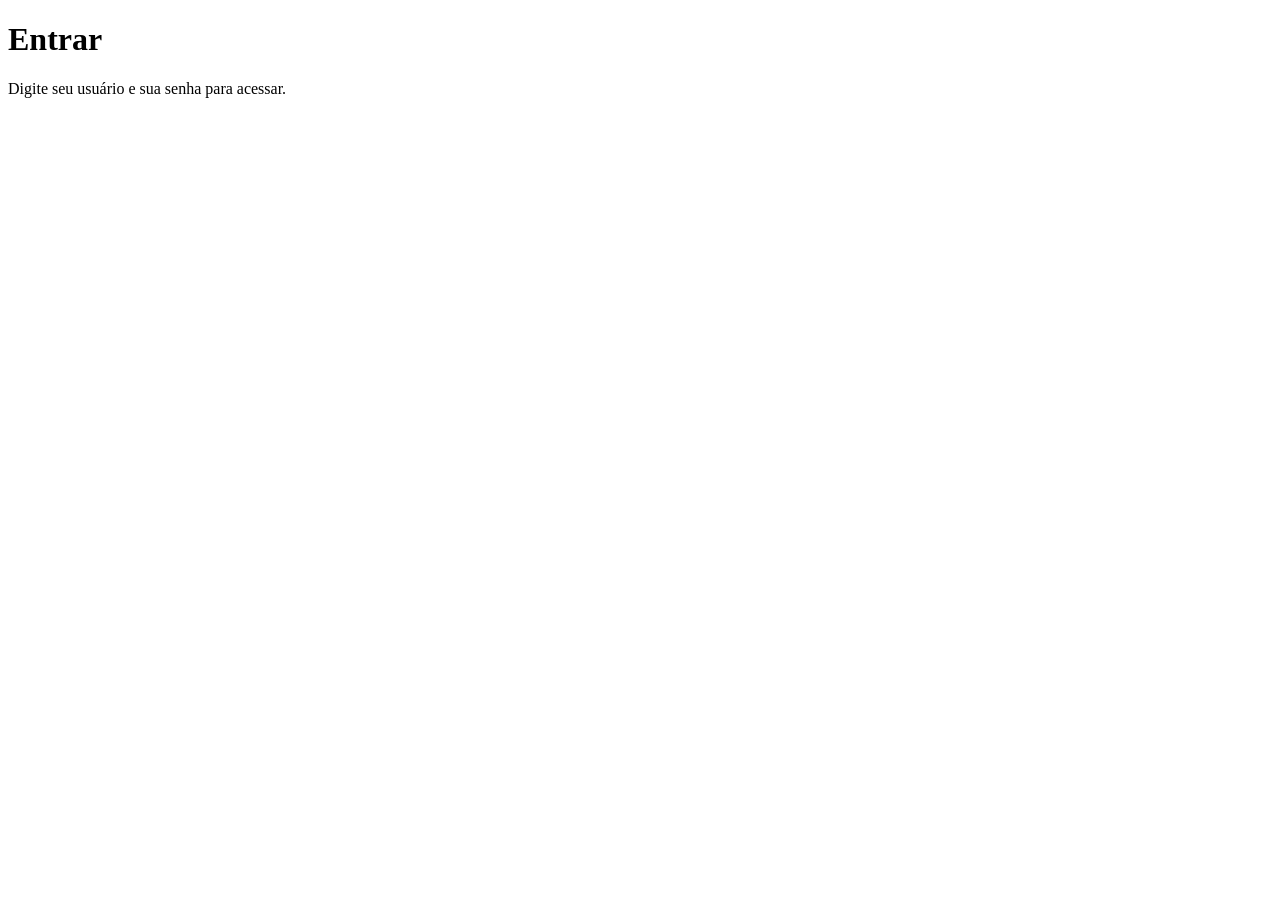
==== Aula04/index.html @ 82fd2f0d "Update index.html" ====
<!DOCTYPE html>
<html lang="pt-BR">
    <head>
        <meta charset="UTF-8">
        <meta name="viewport" content="width=device-width, initial-scale=1.0">
        <title>Entrar no Sistema de Login</title>
        <!-- 
            Bloco de Comentário em HTML
            Commun inclir o Link para o arquivo CSS externo
            E o Script JavaScript externo, se necessário
         -->
            <link rel="stylesheet" href="css/style.css">
            <script script src="js/script.js"></script>
    </head>
    
    <body>
        <main class="cartao">

            <header>
                <h1>Entrar</h1>
                <p class="descricao">Digite seu usuário e sua senha para acessar.</p>
            </header>

            <form id="form-login">

                <div class="campo">
                    
                </div>

                <div class="campo">
                
                </div>

            </form>

        </main>
        
    </body>

</html>
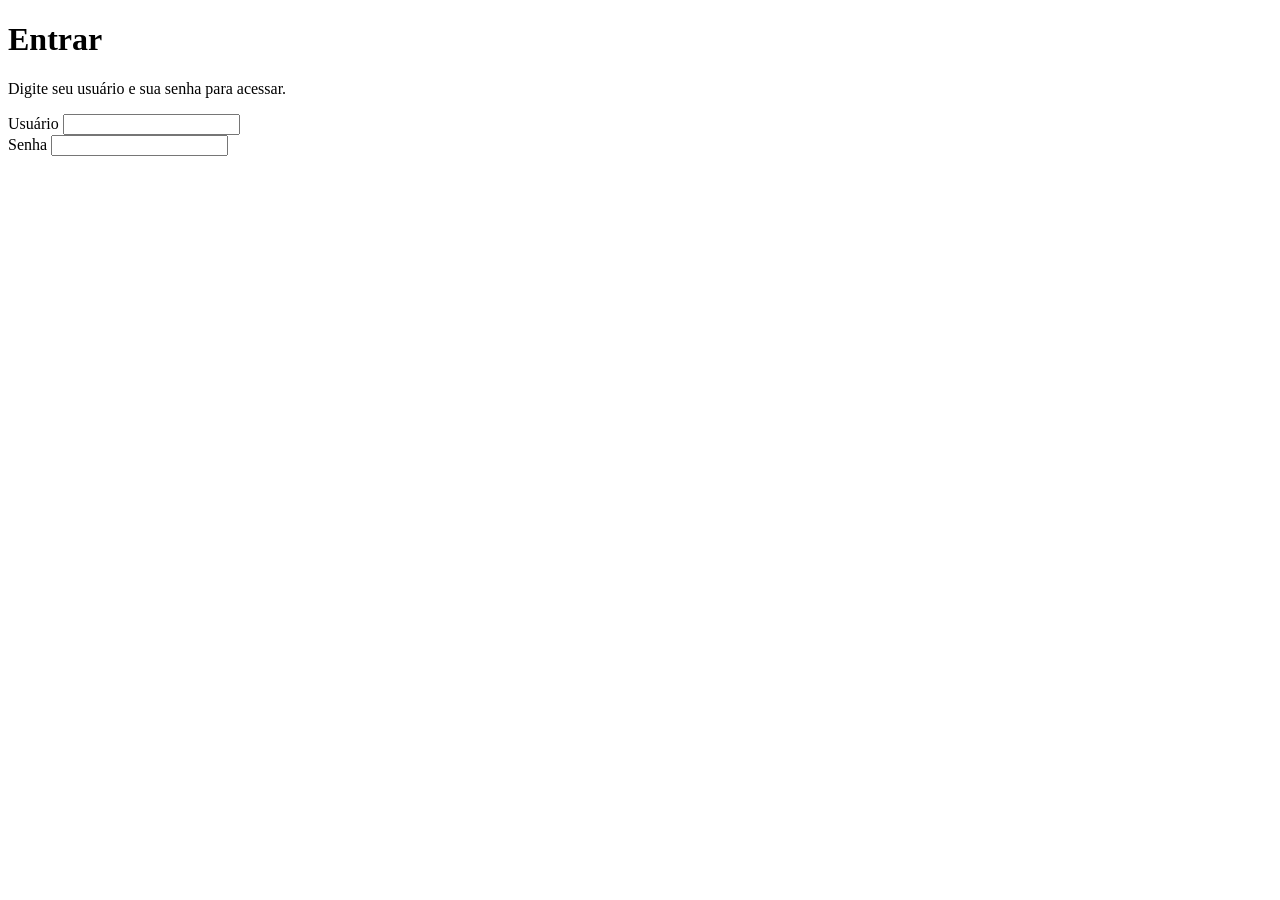
==== commit df9f49ae: "Update index.html" ====
--- a/Aula04/index.html
+++ b/Aula04/index.html
@@ -22,19 +22,21 @@
             </header>
 
             <form id="form-login">
-
+                <!-- Usuário -->
                 <div class="campo">
-                    
+                    <label for="usuario">Usuário</label>
+                    <input type="text" id="usuario" name="usuario" autocomplete="username" required>
                 </div>
 
                 <div class="campo">
-                
+                    <label for="senha">Senha</label>
+                    <input type="password" id="senha" name="senha" autocomplete="current-password" required>
                 </div>
 
             </form>
 
         </main>
-        
+
     </body>
 
 </html>
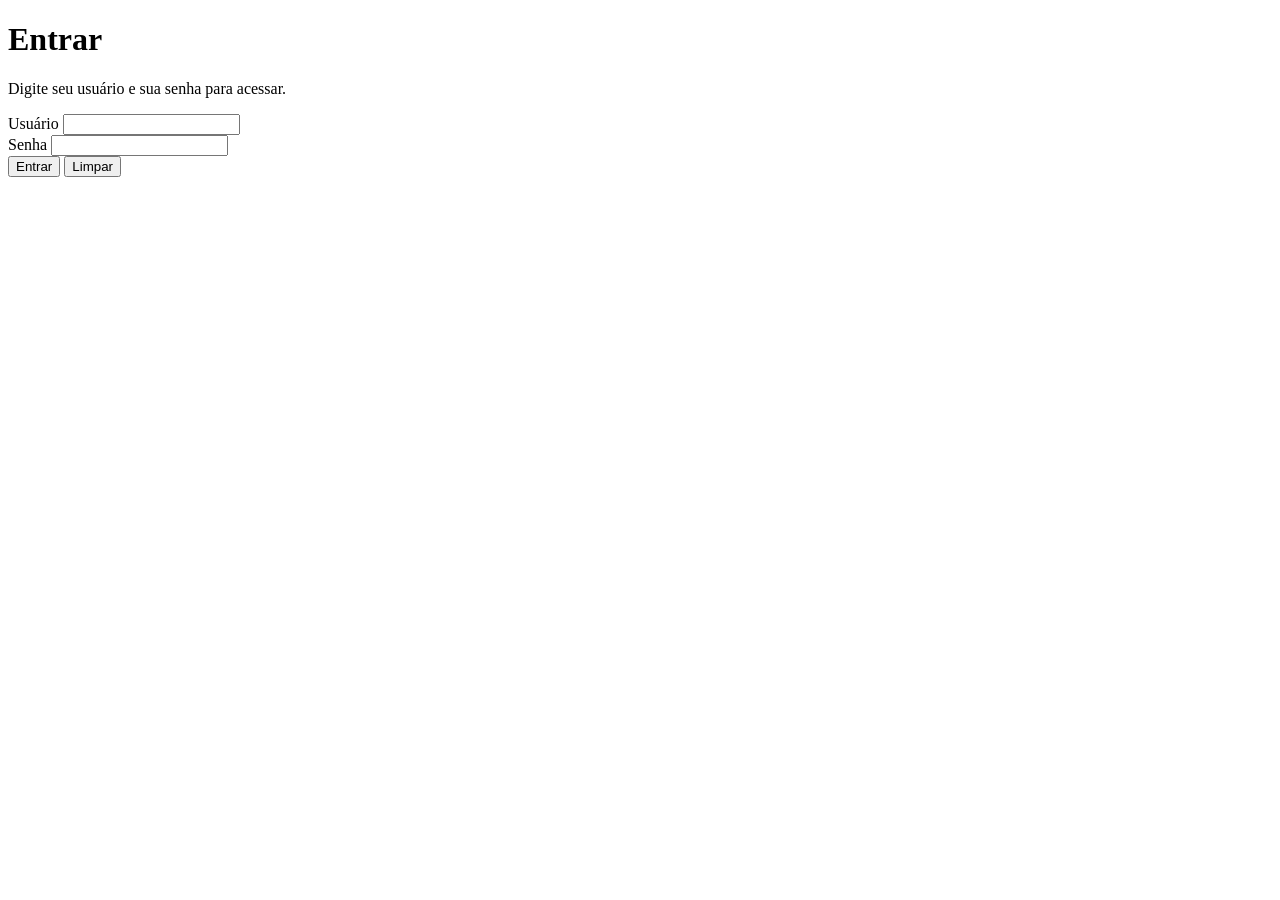
==== commit d3acad44: "Update index.html" ====
--- a/Aula04/index.html
+++ b/Aula04/index.html
@@ -32,7 +32,10 @@
                     <label for="senha">Senha</label>
                     <input type="password" id="senha" name="senha" autocomplete="current-password" required>
                 </div>
-
+                <button type="submit">Entrar</button>
+                <button type="reset">Limpar</button>
+                <!-- Mensagem com o Status do Loign --> 
+                <p id="mensagem-login" class="mensagem" role="status"></p>
             </form>
 
         </main>
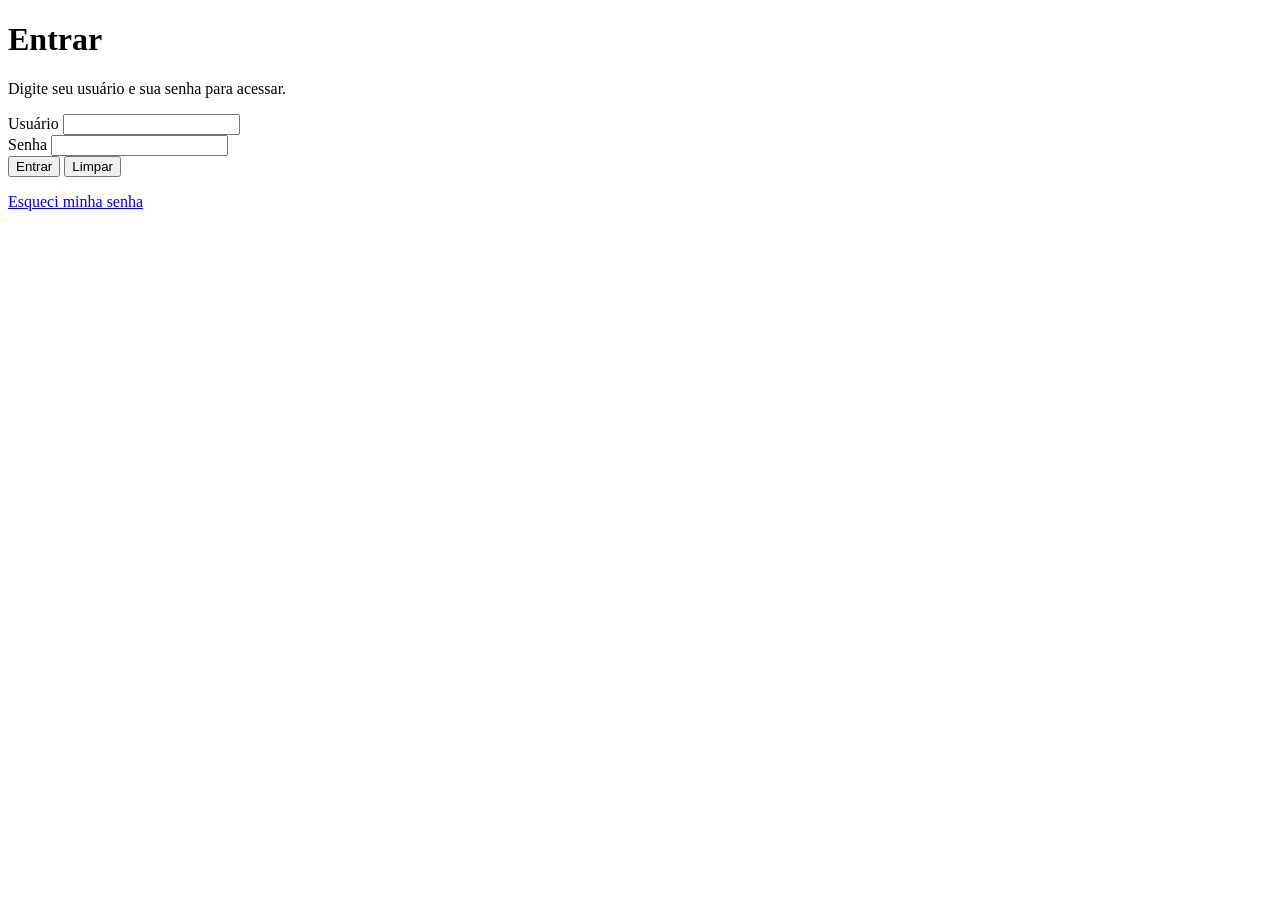
==== commit 85156c21: "Add footer with password recovery link Added a footer with a password recovery link." ====
--- a/Aula04/index.html
+++ b/Aula04/index.html
@@ -38,6 +38,9 @@
                 <p id="mensagem-login" class="mensagem" role="status"></p>
             </form>
 
+            <footer>
+                <a href="recuperar.html">Esqueci minha senha</a>
+            </footer>
         </main>
 
     </body>
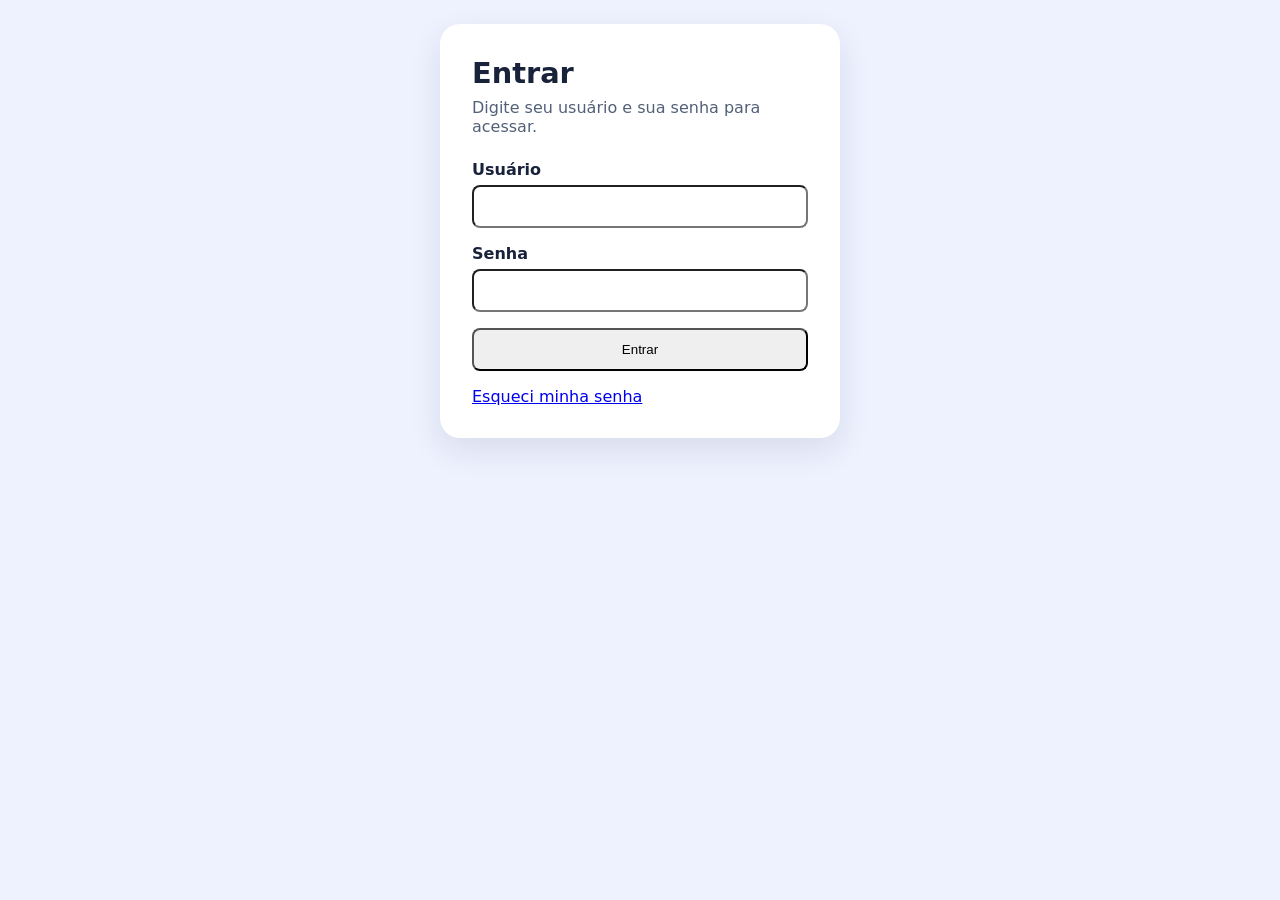
==== commit ae61d70d: "Update index.html" ====
--- a/Aula04/index.html
+++ b/Aula04/index.html
@@ -33,7 +33,7 @@
                     <input type="password" id="senha" name="senha" autocomplete="current-password" required>
                 </div>
                 <button type="submit">Entrar</button>
-                <button type="reset">Limpar</button>
+                
                 <!-- Mensagem com o Status do Loign --> 
                 <p id="mensagem-login" class="mensagem" role="status"></p>
             </form>
--- a/Aula04/css/style.css
+++ b/Aula04/css/style.css
@@ -0,0 +1,96 @@
+/* Configurações Globais */
+* {
+    /* Com border-box, o padding e a borda entram no cálculo da largura. */
+    box-sizing: border-box;
+}
+
+body {
+    /* Remove a margem padrão do navegador. */
+    margin: 0;     
+    /* O Grid centraliza o cartão nos eixos vertical e horizontal. */
+    display: grid;
+    place-items: center;
+
+    /* Deixa espaço entre o cartão e as bordas da tela. */
+    padding: 24px;
+
+    /* Usa a fonte do sistema, com uma alternativa genérica. */
+    font-family: system-ui, sans-serif;
+
+    /* Cor de fundo da página. */
+    background: #eef2ff;
+
+    /* Cor padrão dos textos. */
+    color: #18223a;
+
+}
+
+/* Estilização da classe cartão */
+.cartao {
+    /* Ocupa a largura disponível em telas pequenas. */
+    width: 100%;
+
+    /* Limita a largura do cartão em telas maiores. */
+    max-width: 400px;
+
+    /* Cria espaço por dentro, ao redor do conteúdo. */
+    padding: 32px;
+
+    /* Fundo branco. */
+    background: #ffffff;
+
+    /* Arredonda os cantos. */
+    border-radius: 20px;
+
+    /* A sombra */
+    /* 0 de deslocamento lateral */
+    /* 12px para baixo */
+    /* 32px de desfoque*/
+    /* cor da sombra #18223a1a */
+    box-shadow: 0 12px 32px #18223a1a;
+}
+
+h1 { 
+    /* Remove a margem padrão do título. */
+    margin: 0;
+
+    /* 1,8 vez o tamanho de fonte do elemento html. */
+    font-size: 1.8rem;
+}
+
+.descricao {
+    /* 8px acima, 0 nas laterais e 24px abaixo. */
+    margin: 8px 0 24px;
+
+    /* Tom mais suave para o texto de apoio. */
+    color: #526078;
+}
+
+/* Formulário */
+.campo {
+    /* Cria espaço abaixo de cada grupo. */
+    margin-bottom: 16px;
+}
+
+label {
+    /* Coloca o rótulo em uma linha própria. */
+    display: block;
+
+    /* Separa o rótulo do campo. */
+    margin-bottom: 6px;
+
+    /* Dá mais destaque ao texto do rótulo. */
+    font-weight: 600;
+}
+
+input, 
+button {
+    /* Ocupa toda a largura disponível no formulário. */
+    width: 100%;
+
+    /* Cria espaço interno ao redor do texto. */
+    padding: 12px;
+
+    /* Arredonda os cantos. */
+    border-radius: 8px;
+}
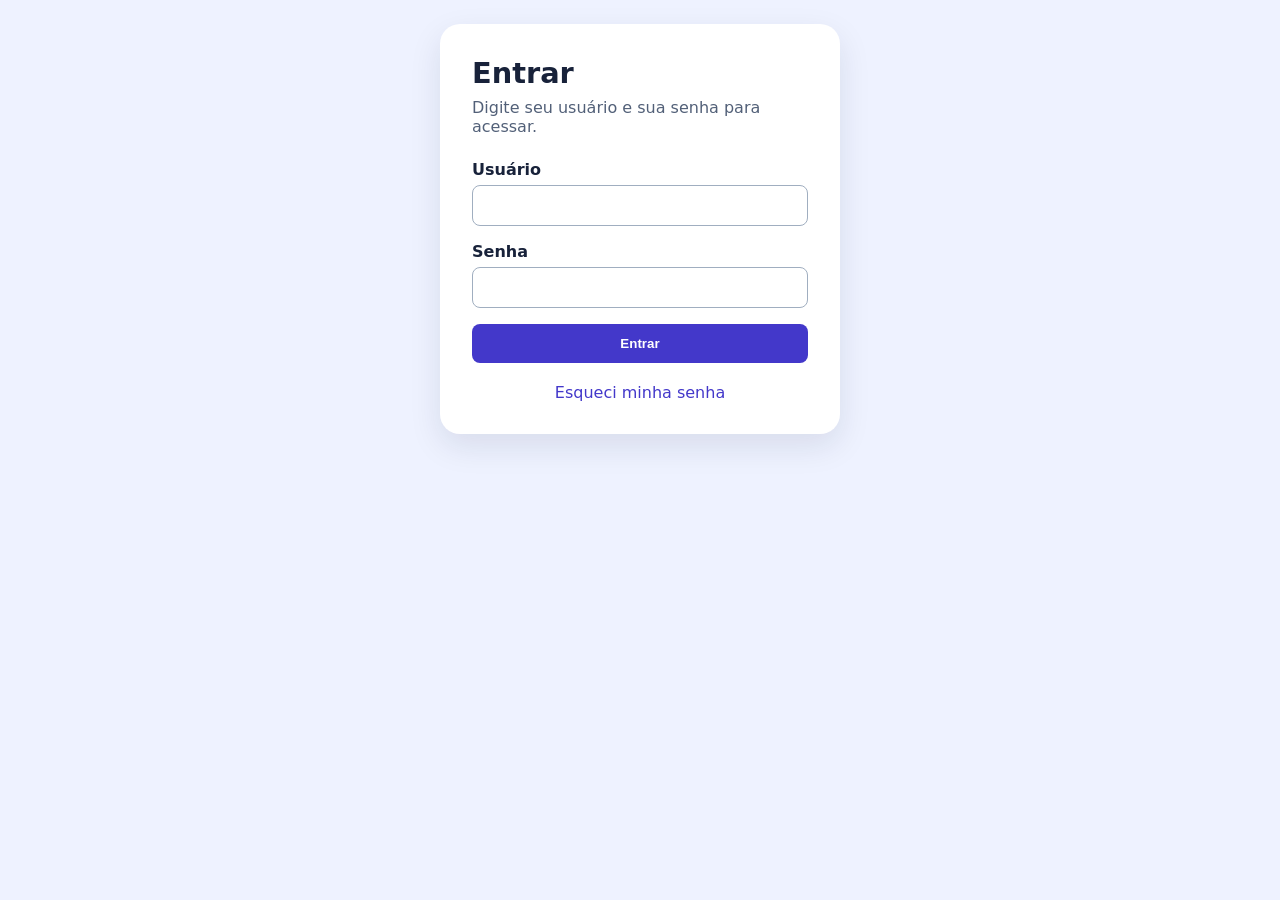
==== commit d25bdf63: "Update index.html" ====
--- a/Aula04/index.html
+++ b/Aula04/index.html
@@ -10,7 +10,7 @@
             E o Script JavaScript externo, se necessário
          -->
             <link rel="stylesheet" href="css/style.css">
-            <script script src="js/script.js"></script>
+            <script src="js/script.js"></script>
     </head>
     
     <body>
--- a/Aula04/css/style.css
+++ b/Aula04/css/style.css
@@ -94,3 +94,68 @@
     /* Arredonda os cantos. */
     border-radius: 8px;
 }
+
+input {
+    /* Borda contínua, fina e cinza. */
+    border: 1px solid #a0aec0;
+}
+
+button { 
+    /* Remove a borda padrão do botão. */
+    border: 0;
+
+    /* Fundo roxo. */
+    background: #4338ca;
+
+    /* Texto branco. */
+    color: #ffffff;
+
+    /* Destaca o texto do botão. */
+    font-weight: 600;
+
+    /* Mostra o cursor em forma de mão. */
+    cursor: pointer;
+}
+
+button:hover { 
+    /* Escurece o fundo do botão. */
+    background: #3730a3;
+}
+
+a {
+    /* Remove o sublinhado do link. */
+    text-decoration: none;
+
+    /* Cor roxa para o link. */
+    color: #4338ca;
+}
+
+.mensagem {
+    /* Cria espaço acima da mensagem. */
+    margin-top: 16px;
+
+    /* Centraliza o texto da mensagem. */
+    text-align: center;
+}
+
+/* O JavaScript adiciona esta classe quando a operação tem sucesso. */
+.sucesso {
+    /* Texto verde. */
+    color: #166534;
+    
+}
+
+/* O JavaScript adiciona esta classe quando o login falha. */
+.erro {
+    /* Texto vermelho. */
+    color: #b91c1c;
+    
+}
+
+footer { 
+    /* Separa o rodapé do formulário. */
+    margin-top: 20px;
+
+    /* Centraliza o link. */
+    text-align: center;
+}
